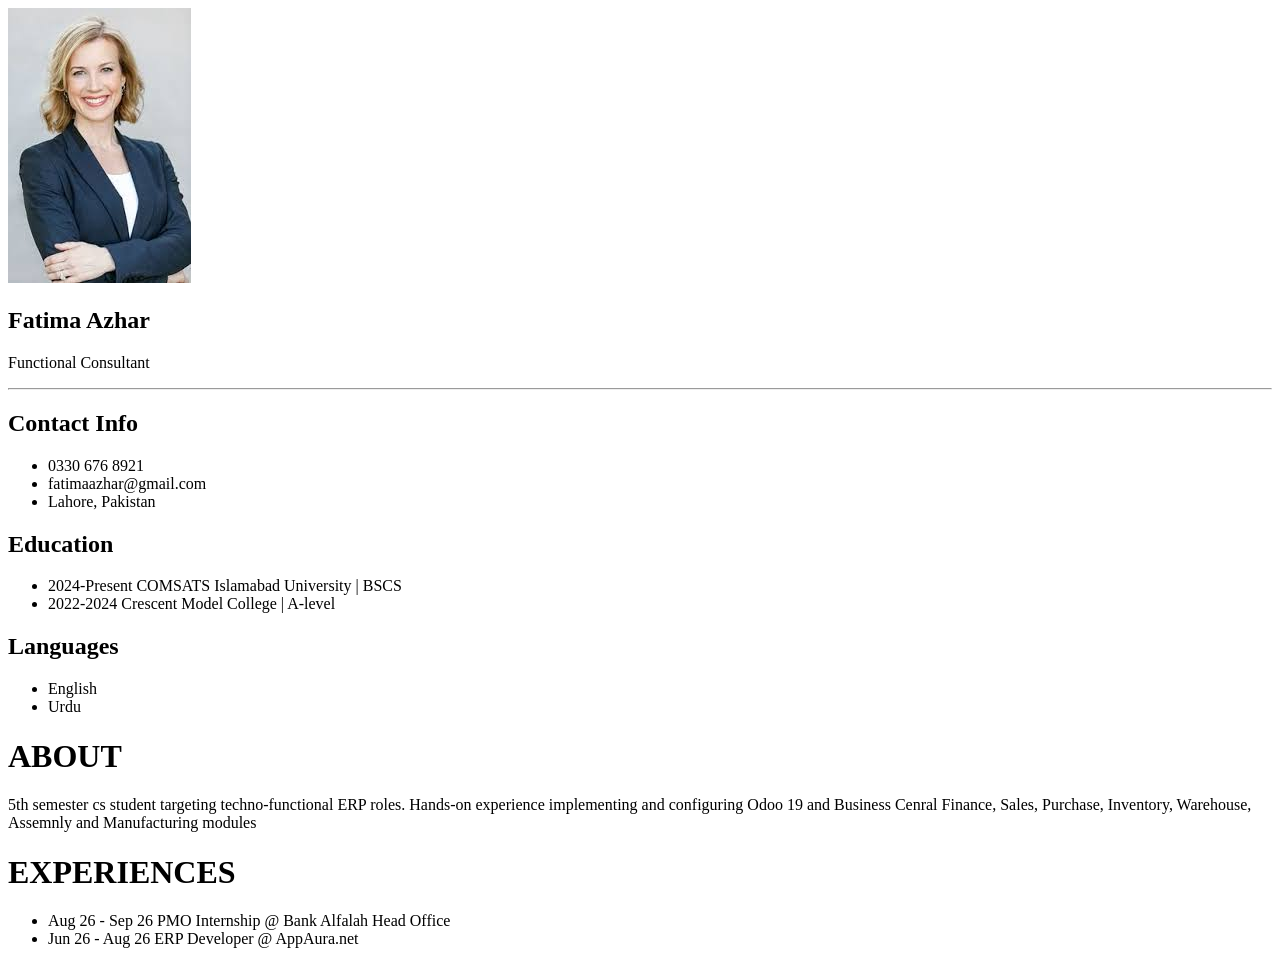
==== assignment-1/index.html @ 56eea840 "experiences" ====
<!DOCTYPE html>
<html lang="en">
<head>
    <meta charset="UTF-8">
    <meta name="viewport" content="width=device-width, initial-scale=1.0">
    <link rel="stylesheet" href="style.css">
    <title>Fatima Azhar CV</title>
</head>


<body>
    <div class="cv">
        <div class="sidebar">

                <aside>
                    <img src="profile.jfif" alt="profile placeholder pic">

                        <h1>Fatima Azhar</h1>
                        <p>Functional Consultant</p>

                        <hr>

                        <div class="contact">
                            <h2>Contact Info</h2>
                            <ul>
                                <li>
                                    0330 676 8921
                                </li>
                                <li>
                                    fatimaazhar@gmail.com
                                </li>
                                <li>
                                    Lahore, Pakistan
                                </li>
                            </ul>
                            
                           
                        </div>

                        <div class="Education">
                            <h2>Education</h2>
                            <ul>
                                <li>2024-Present COMSATS Islamabad University | BSCS </li>
                                <li>2022-2024 Crescent Model College | A-level</li>

                            </ul>

                        </div>

                        <div>
                            <h2>Languages</h2>
                            <ul>
                                <li>English</li>
                                <li>Urdu</li>
                            </ul>     

                        </div>


                </aside>

        <div class="main-content">
            <main>
                <div class="About">
                    <h1>ABOUT</h1>

                    <p>5th semester cs student targeting techno-functional ERP roles. Hands-on experience implementing and configuring Odoo 19 and Business Cenral Finance, Sales, Purchase, Inventory, Warehouse, Assemnly and Manufacturing modules</p>
                </div>

                <div class="Experiences ">
                    <h1>EXPERIENCES</h1>

                    <ul>
                        <li>
                            Aug 26 - Sep 26 PMO Internship @ Bank Alfalah Head Office
                        </li>
                        <li>
                            Jun 26 - Aug 26 ERP Developer @ AppAura.net
                        </li>
                    </ul>


                </div>

            </main>

        </div>

                
        </div>
    
</div>
</body>




</html>
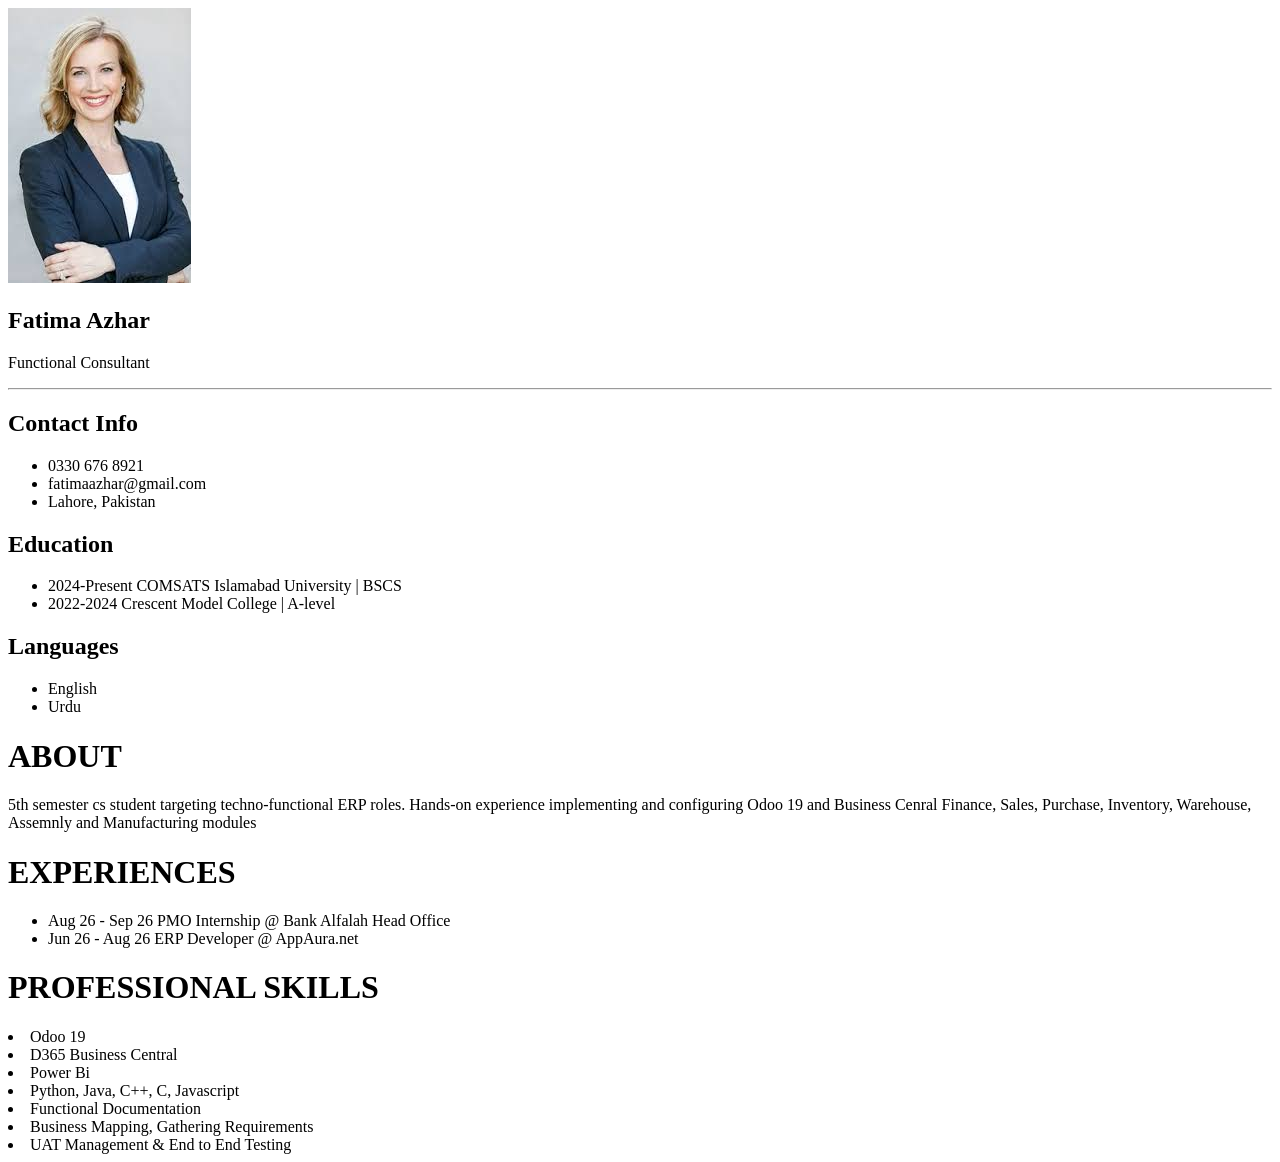
==== commit 3c60f552: "added skills section" ====
--- a/assignment-1/index.html
+++ b/assignment-1/index.html
@@ -82,6 +82,23 @@
 
                 </div>
 
+                <div class="skills">
+                    <h1>PROFESSIONAL SKILLS</h1>
+
+                    <ui>
+                        <li>Odoo 19</li>
+                        <li>D365 Business Central</li>
+                        <li>Power Bi</li>
+                        <li>Python, Java, C++, C, Javascript</li>
+                        <li>Functional Documentation</li>
+                        <li>Business Mapping, Gathering Requirements</li>
+                        <li>UAT Management &amp; End to End Testing</li>
+                        
+                    </ui>
+
+
+                </div>
+
             </main>
 
         </div>
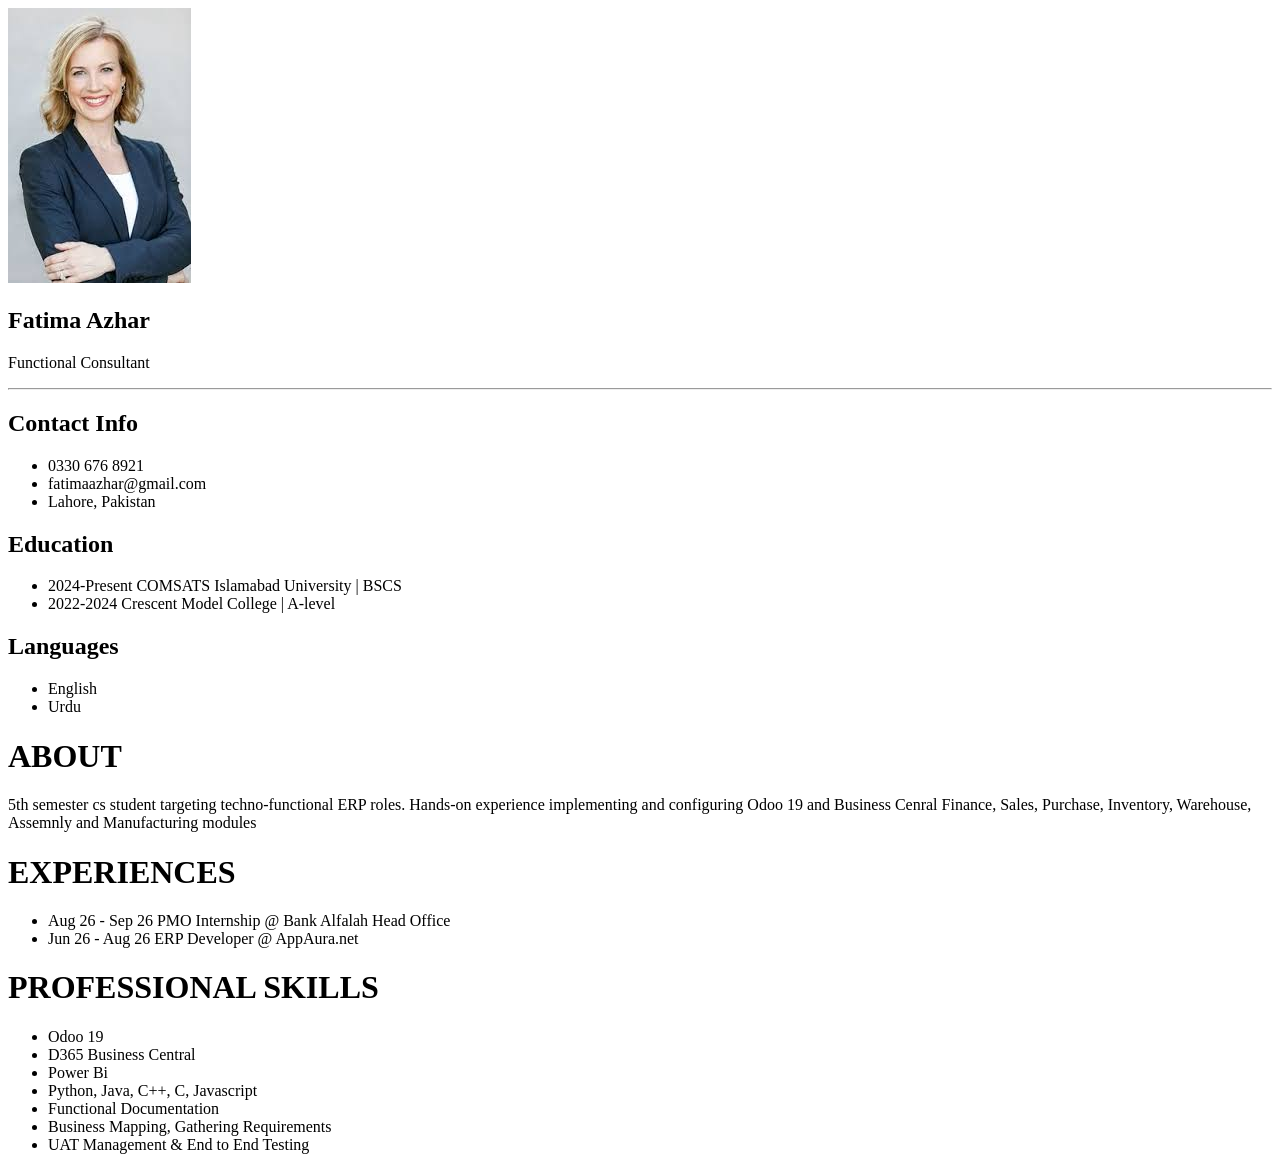
==== commit 837cf64e: "correct errors" ====
--- a/assignment-1/index.html
+++ b/assignment-1/index.html
@@ -85,7 +85,7 @@
                 <div class="skills">
                     <h1>PROFESSIONAL SKILLS</h1>
 
-                    <ui>
+                    <ul>
                         <li>Odoo 19</li>
                         <li>D365 Business Central</li>
                         <li>Power Bi</li>
@@ -94,7 +94,7 @@
                         <li>Business Mapping, Gathering Requirements</li>
                         <li>UAT Management &amp; End to End Testing</li>
                         
-                    </ui>
+                    </ul>
 
 
                 </div>
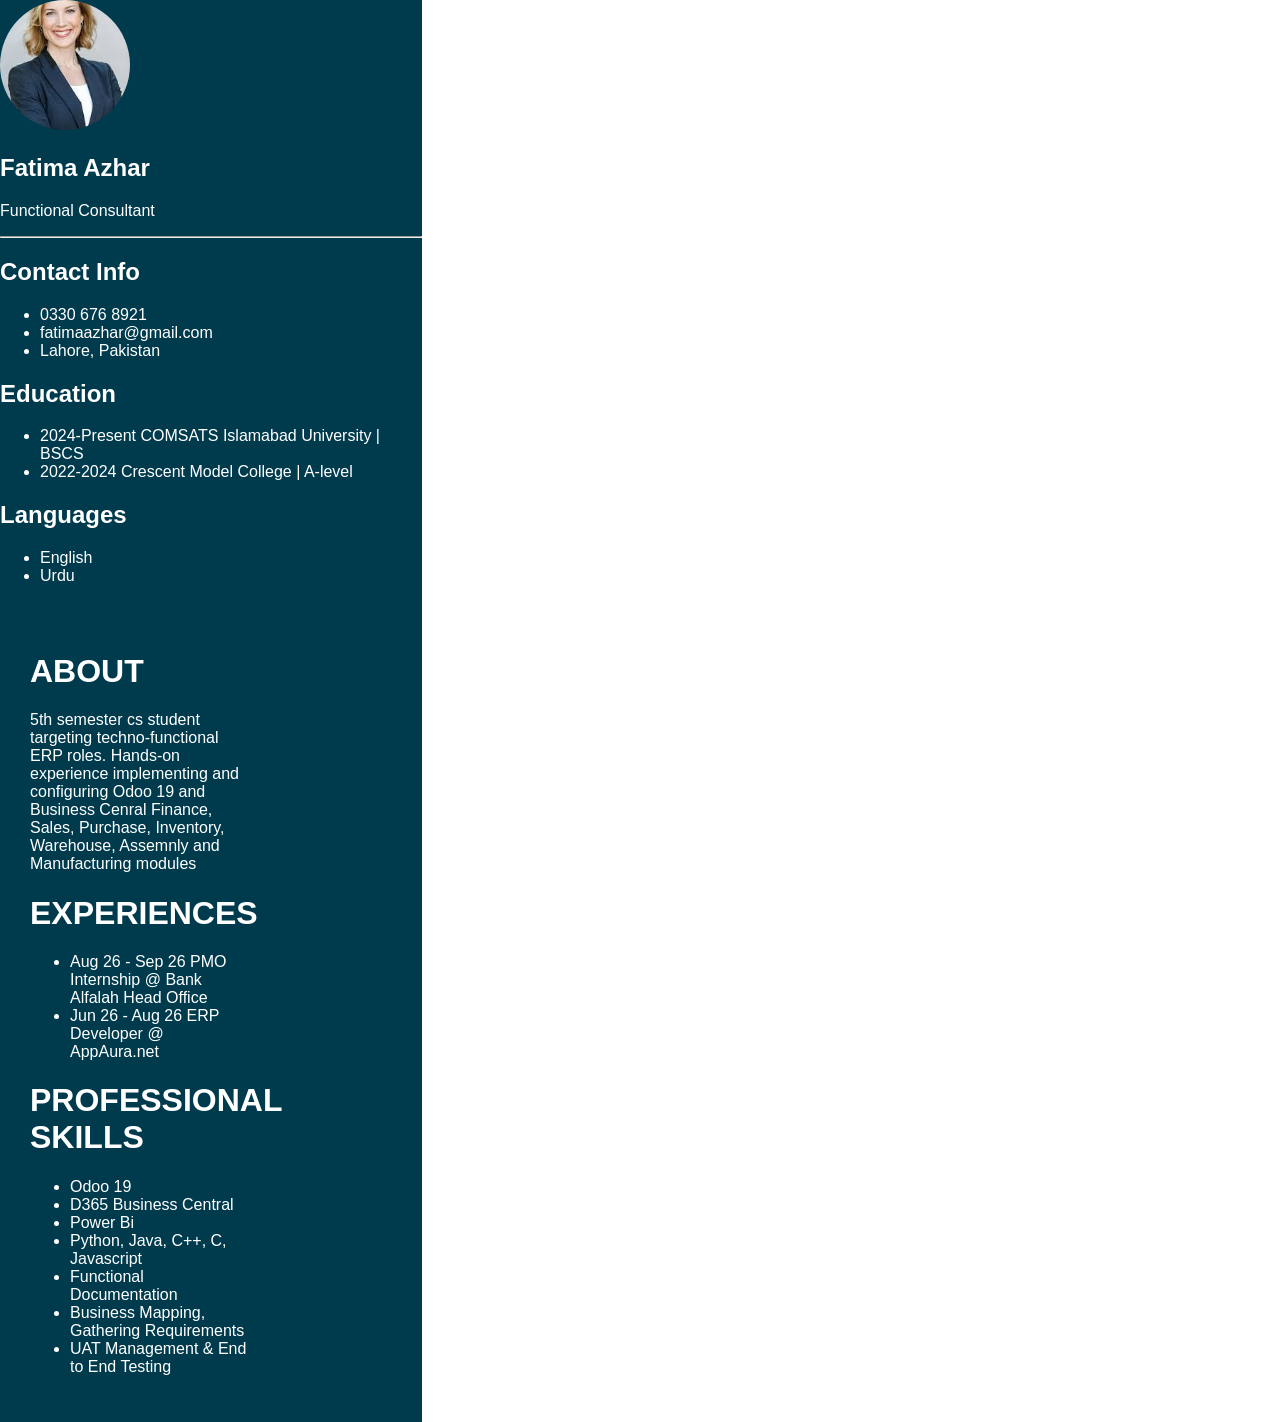
==== commit c53ff3d2: "styled side bar" ====
--- a/assignment-1/index.html
+++ b/assignment-1/index.html
@@ -13,12 +13,15 @@
         <div class="sidebar">
 
                 <aside>
-                    <img src="profile.jfif" alt="profile placeholder pic">
+                    <div class="profile">
+                         <img src="profile.jfif" alt="profile placeholder pic">
 
                         <h1>Fatima Azhar</h1>
                         <p>Functional Consultant</p>
 
                         <hr>
+                    </div>
+                   
 
                         <div class="contact">
                             <h2>Contact Info</h2>
--- a/assignment-1/style.css
+++ b/assignment-1/style.css
@@ -0,0 +1,37 @@
+*{
+    box-sizing: border-box;
+}
+
+body {
+    margin: 0;
+    font-family: Arial, sans-serif;
+
+}
+
+.cv {
+    display: flex;
+    min-height:100vh;
+}
+
+.sidebar{
+    width:33%;
+    background-color: #003b4d;
+    color: white;
+}
+
+.main-content{
+    width:67%;
+    padding: 30px;
+
+}
+
+.profile{
+    text-aligin: center;
+}
+
+.profile img{
+    width:130px;
+    height:130px;
+    border-radius: 50%;
+    object-fit: cover;
+}
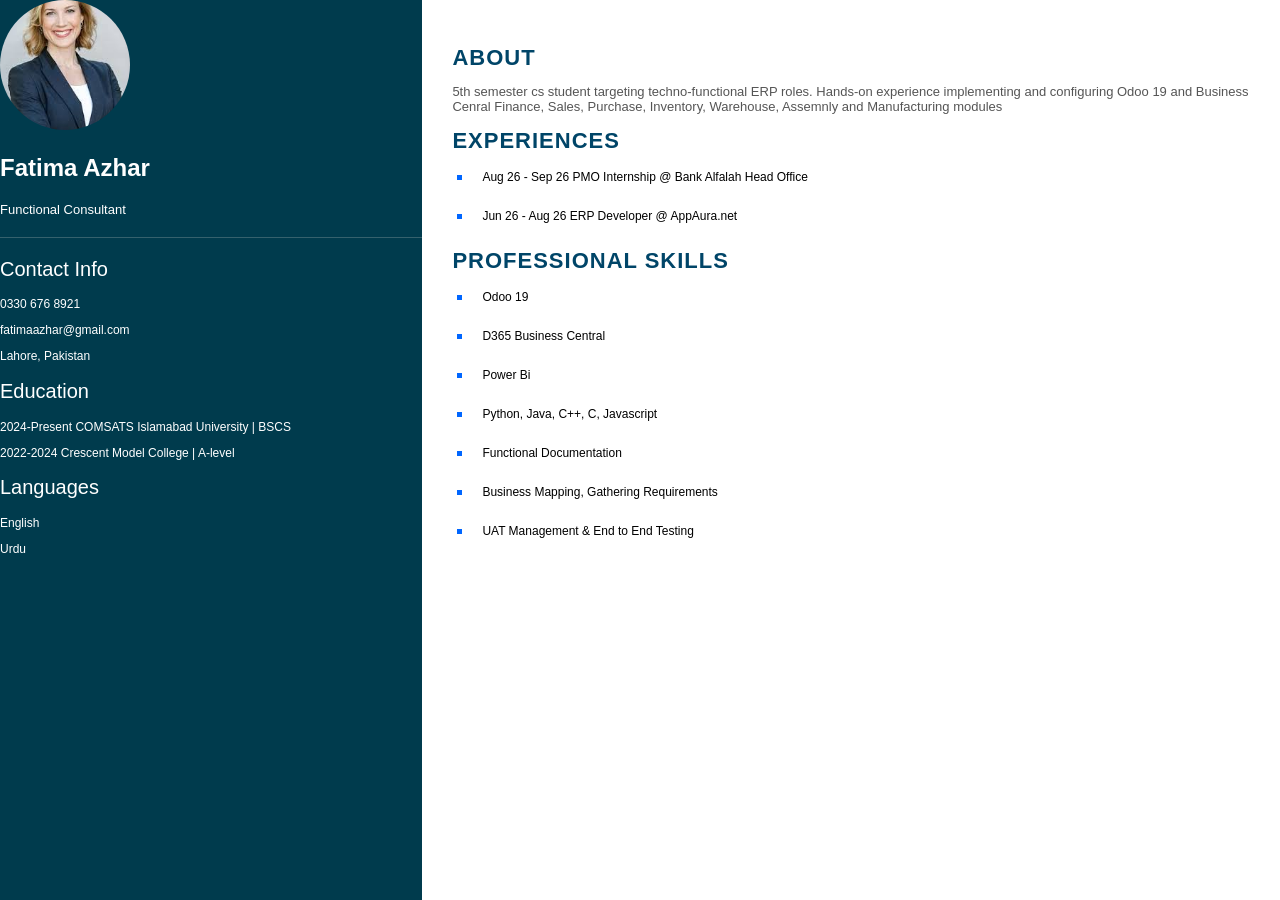
==== commit 8895bc4a: "fixed error, now cv is in 2 sections" ====
--- a/assignment-1/index.html
+++ b/assignment-1/index.html
@@ -50,7 +50,7 @@
 
                         </div>
 
-                        <div>
+                        <div class="Languages">
                             <h2>Languages</h2>
                             <ul>
                                 <li>English</li>
@@ -61,6 +61,7 @@
 
 
                 </aside>
+        </div>
 
         <div class="main-content">
             <main>
@@ -107,7 +108,7 @@
         </div>
 
                 
-        </div>
+      
     
 </div>
 </body>
--- a/assignment-1/style.css
+++ b/assignment-1/style.css
@@ -34,4 +34,78 @@
     height:130px;
     border-radius: 50%;
     object-fit: cover;
+}
+
+.profile h2 {
+    font-size: 18px;
+    margin: 15px 0 10px;
+}
+
+.profile p{
+    font-size: 17px;
+    margin: 0;
+}
+
+.profile hr{
+    border:none;
+    border-top: 1px solid #35616d;
+    margin:20px 0;
+}
+
+.sidebar h2 {
+    font-size: 20px;
+    font-weight: normal;
+}
+
+.sidebar p{
+    font-size: 13px;
+    margin: 12px 0;
+}
+
+.sidebar ul{
+    list-style: none;
+    padding: 0;
+
+}
+
+.sidebar li{
+    font-size: 12px;
+    margin-bottom: 12px;
+}
+
+.main-content h1 {
+    color: #004568;
+    font-size: 22px;
+    letter-spacing: 1px;
+    margin-bottom: 10px;
+
+}
+
+.main-content p{
+    font-size: 13px;
+    color: #555;
+}
+
+.main-content ul{
+    list-style: none;
+    padding: 0;
+}
+
+.main-content li{
+    font-size: 12px;
+    margin-bottom: 25px;
+    padding-left: 30px;
+    position: relative;
+
+
+}
+
+.main-content li::before {
+    content: "";
+    width: 5px;
+    height: 5px;
+    background-color: #0066ff;
+    position: absolute;
+    left: 5px;
+    top: 5px;
 }
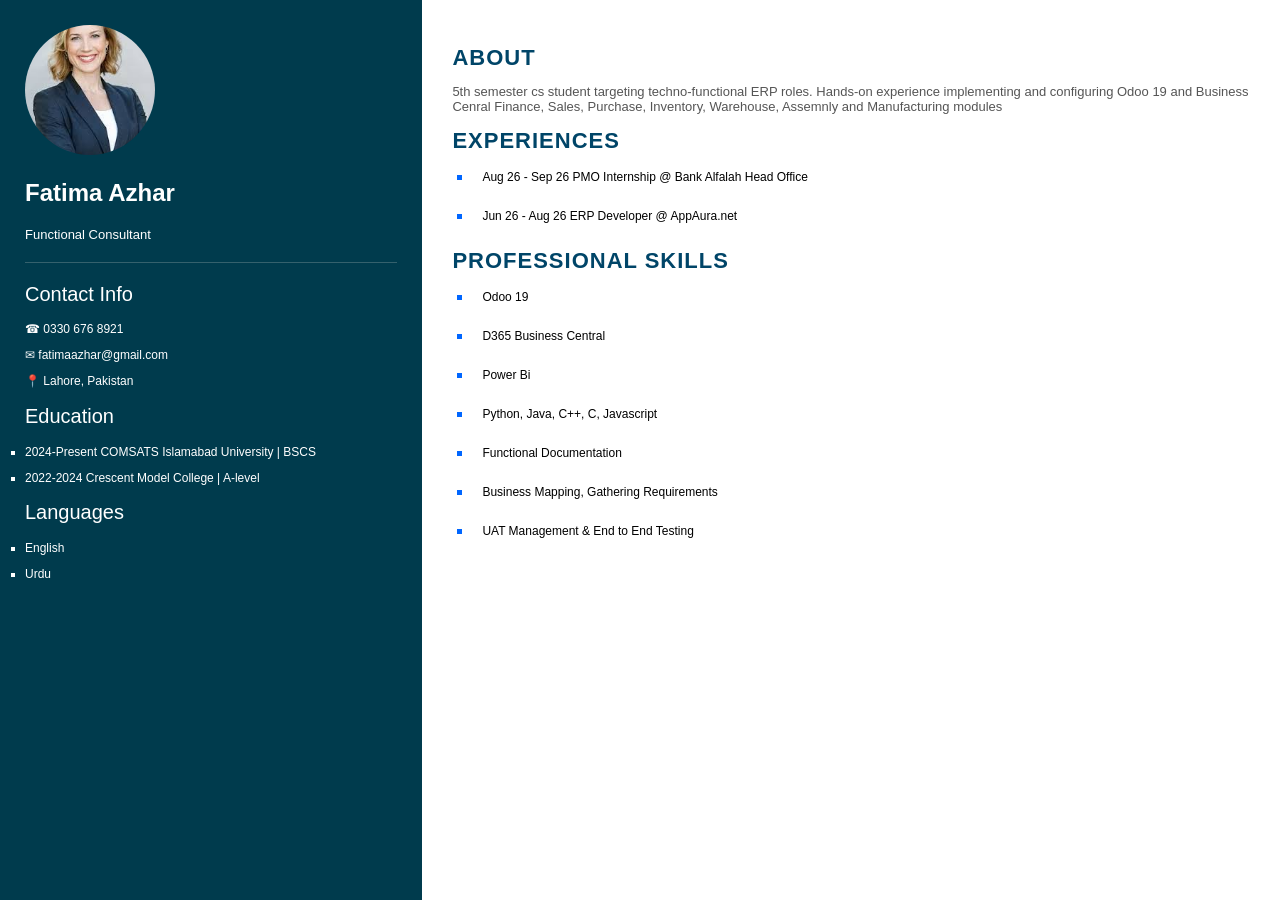
==== commit 601f925d: "fixed side bar padding + redid bullets + added icons in contact" ====
--- a/assignment-1/index.html
+++ b/assignment-1/index.html
@@ -27,13 +27,13 @@
                             <h2>Contact Info</h2>
                             <ul>
                                 <li>
-                                    0330 676 8921
+                                   ☎ 0330 676 8921
                                 </li>
                                 <li>
-                                    fatimaazhar@gmail.com
+                                   ✉ fatimaazhar@gmail.com
                                 </li>
                                 <li>
-                                    Lahore, Pakistan
+                                   📍 Lahore, Pakistan
                                 </li>
                             </ul>
                             
--- a/assignment-1/style.css
+++ b/assignment-1/style.css
@@ -17,6 +17,7 @@
     width:33%;
     background-color: #003b4d;
     color: white;
+    padding: 25px;
 }
 
 .main-content{
@@ -63,6 +64,10 @@
 }
 
 .sidebar ul{
+    list-style: square;
+    padding: 0;
+}
+.contact ul{
     list-style: none;
     padding: 0;
 
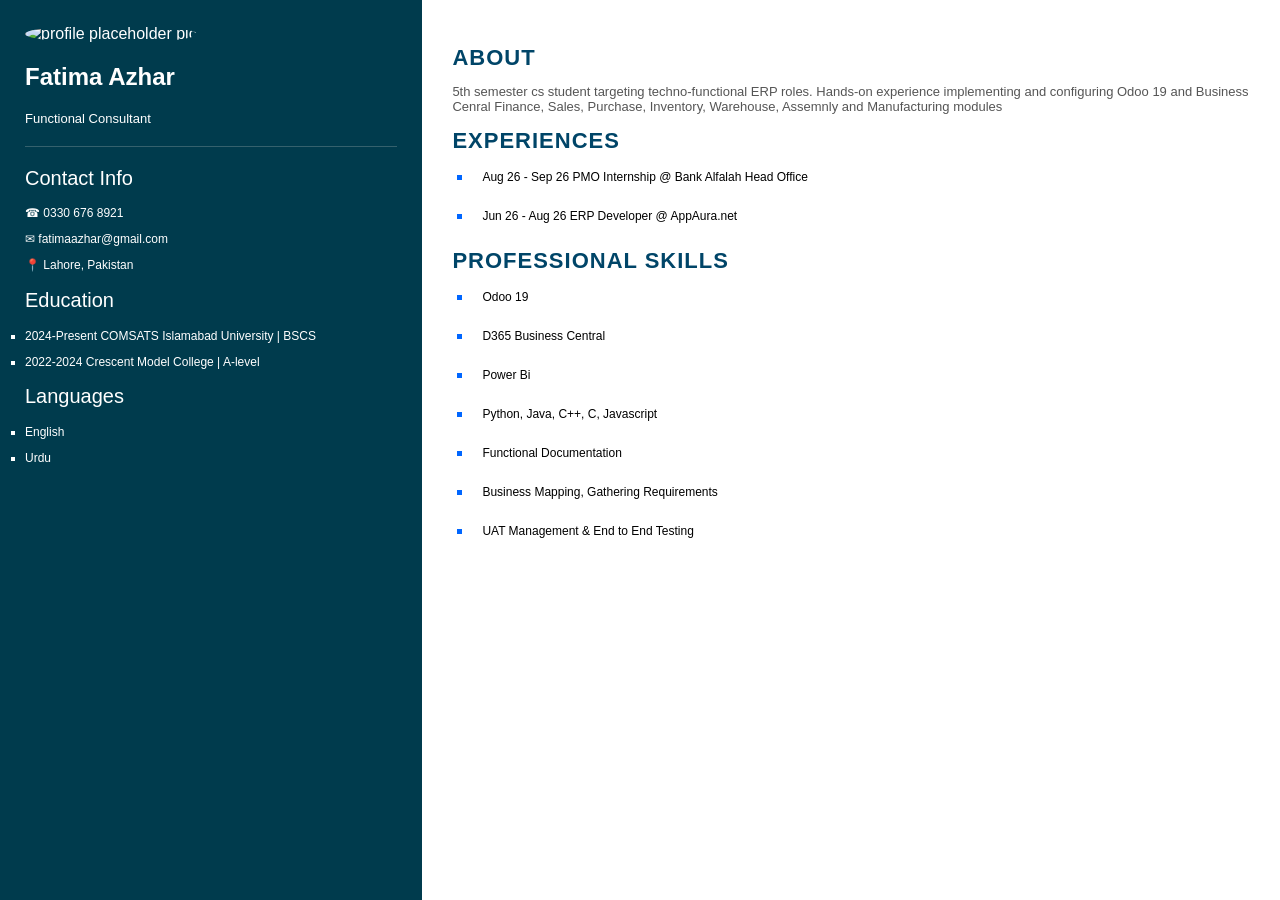
==== commit 13fa7f8e: "updated placeholder pic" ====
--- a/assignment-1/index.html
+++ b/assignment-1/index.html
@@ -14,7 +14,7 @@
 
                 <aside>
                     <div class="profile">
-                         <img src="profile.jfif" alt="profile placeholder pic">
+                         <img src="profile.png" alt="profile placeholder pic">
 
                         <h1>Fatima Azhar</h1>
                         <p>Functional Consultant</p>
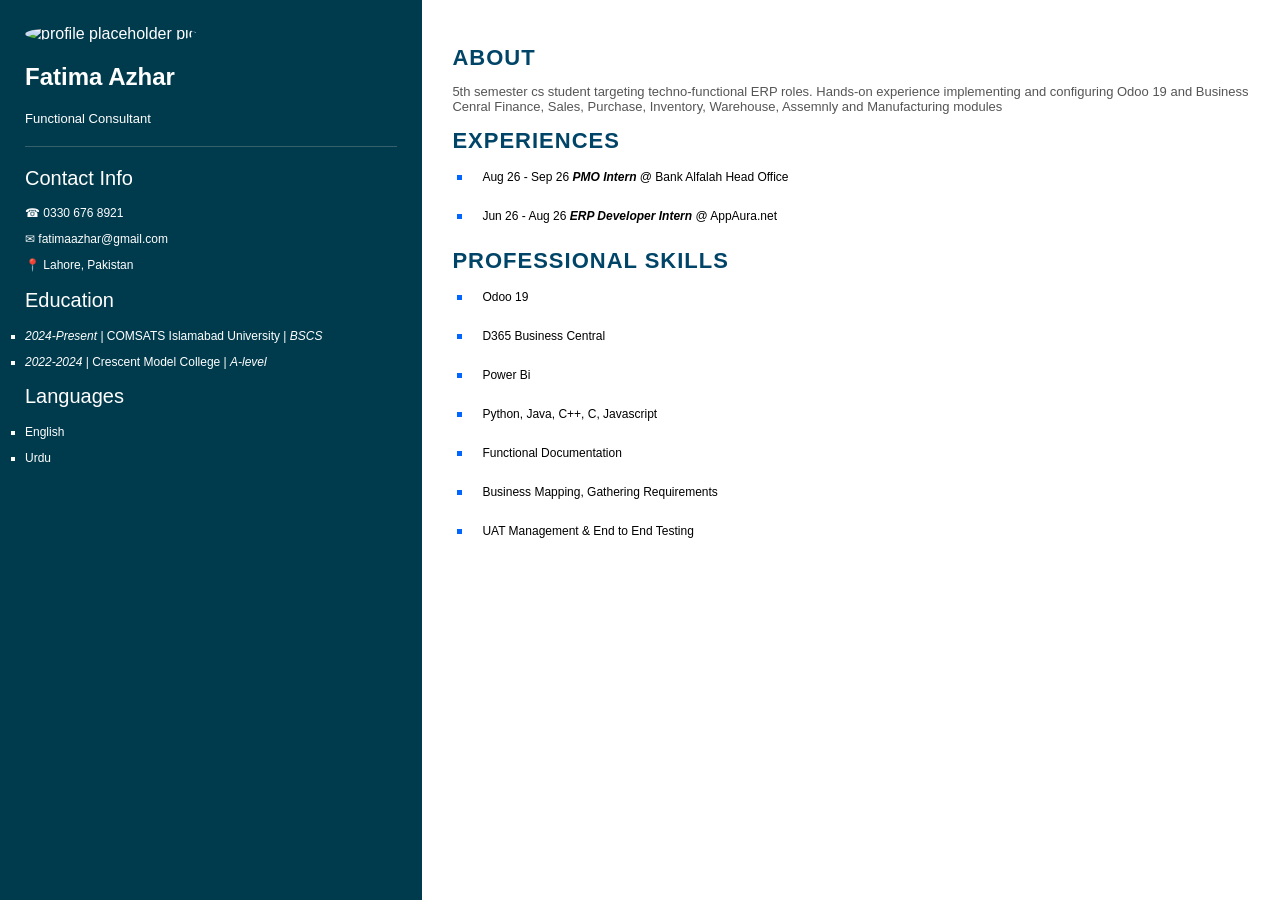
==== commit 07dda58e: "updated content,, formated it" ====
--- a/assignment-1/index.html
+++ b/assignment-1/index.html
@@ -43,8 +43,8 @@
                         <div class="Education">
                             <h2>Education</h2>
                             <ul>
-                                <li>2024-Present COMSATS Islamabad University | BSCS </li>
-                                <li>2022-2024 Crescent Model College | A-level</li>
+                                <li><i>2024-Present</i> | COMSATS Islamabad University | <i>BSCS</i> </li>
+                                <li><i>2022-2024</i>    | Crescent Model College | <i>A-level</i></li>
 
                             </ul>
 
@@ -76,10 +76,10 @@
 
                     <ul>
                         <li>
-                            Aug 26 - Sep 26 PMO Internship @ Bank Alfalah Head Office
+                            Aug 26 - Sep 26   <b><i>PMO Intern</i></b> @    Bank Alfalah Head Office
                         </li>
                         <li>
-                            Jun 26 - Aug 26 ERP Developer @ AppAura.net
+                            Jun 26 - Aug 26  <i><b>ERP Developer Intern</b></i> @   AppAura.net
                         </li>
                     </ul>
 
